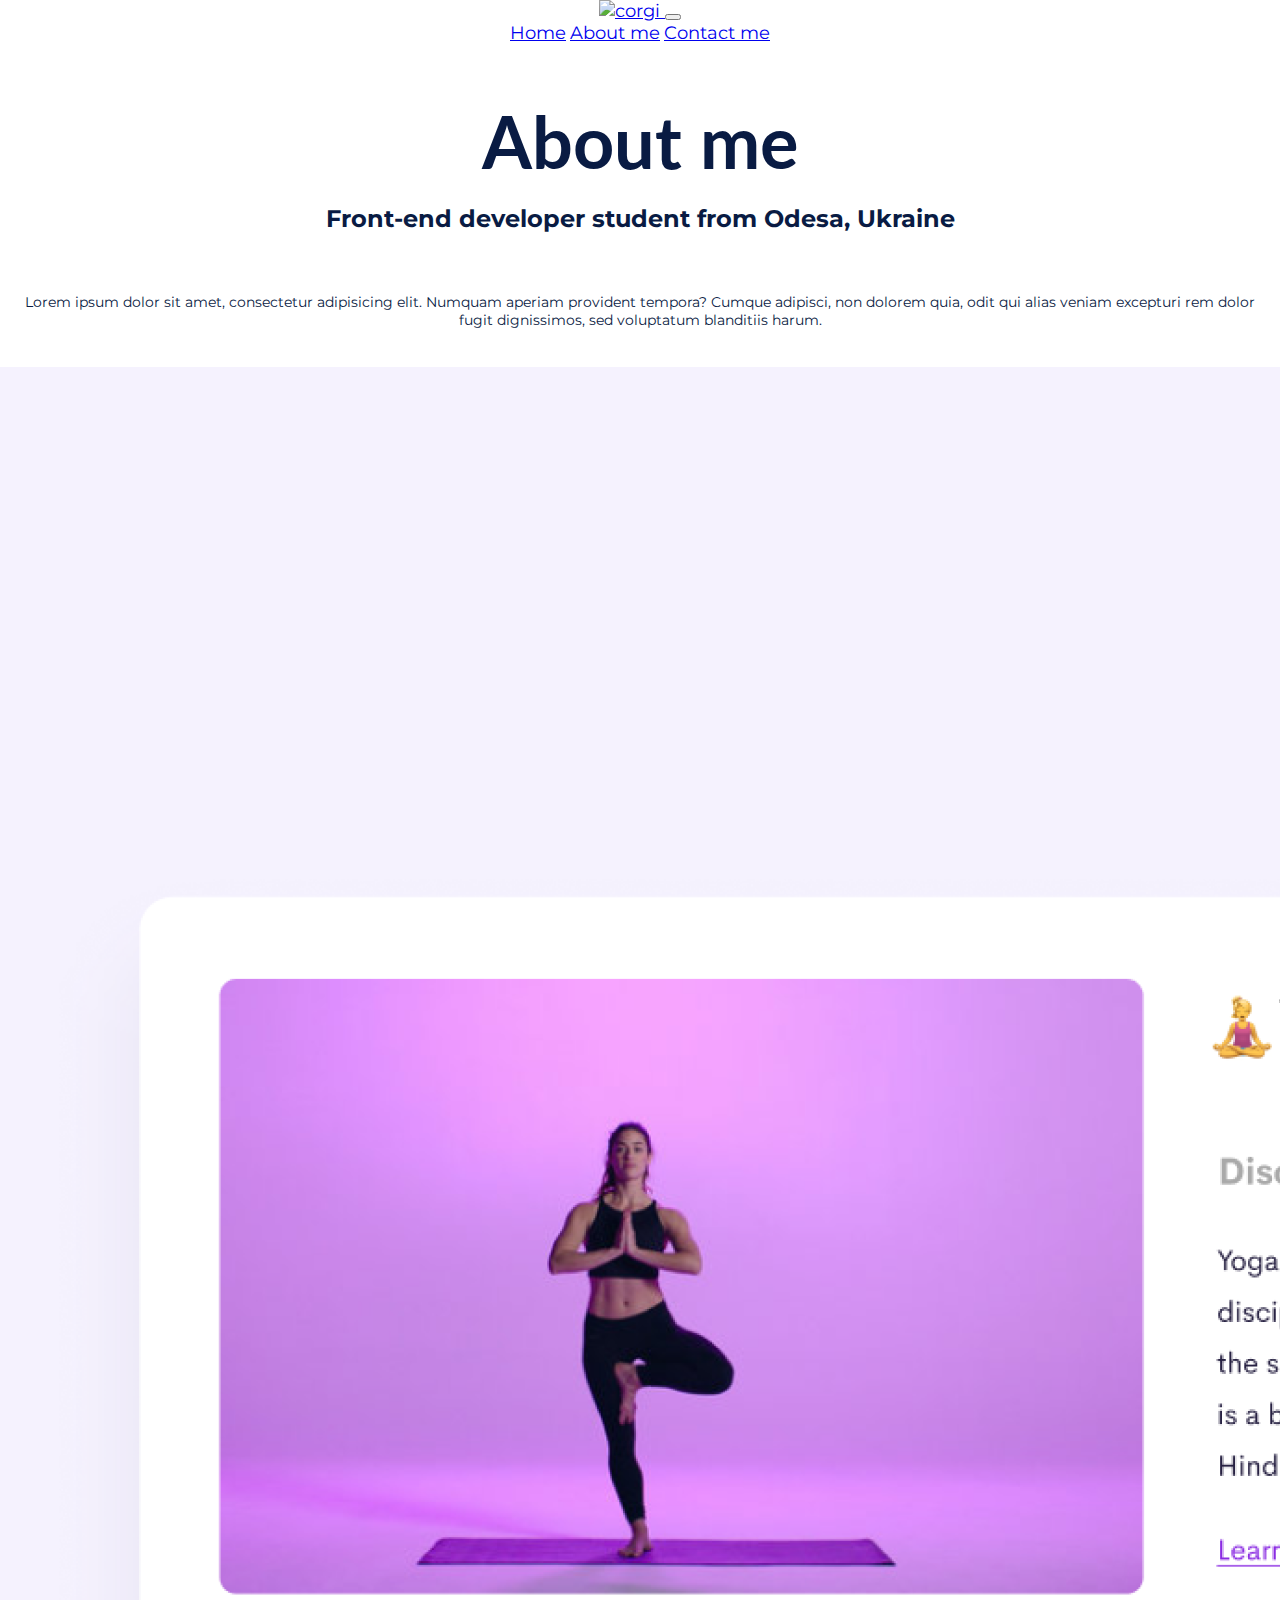
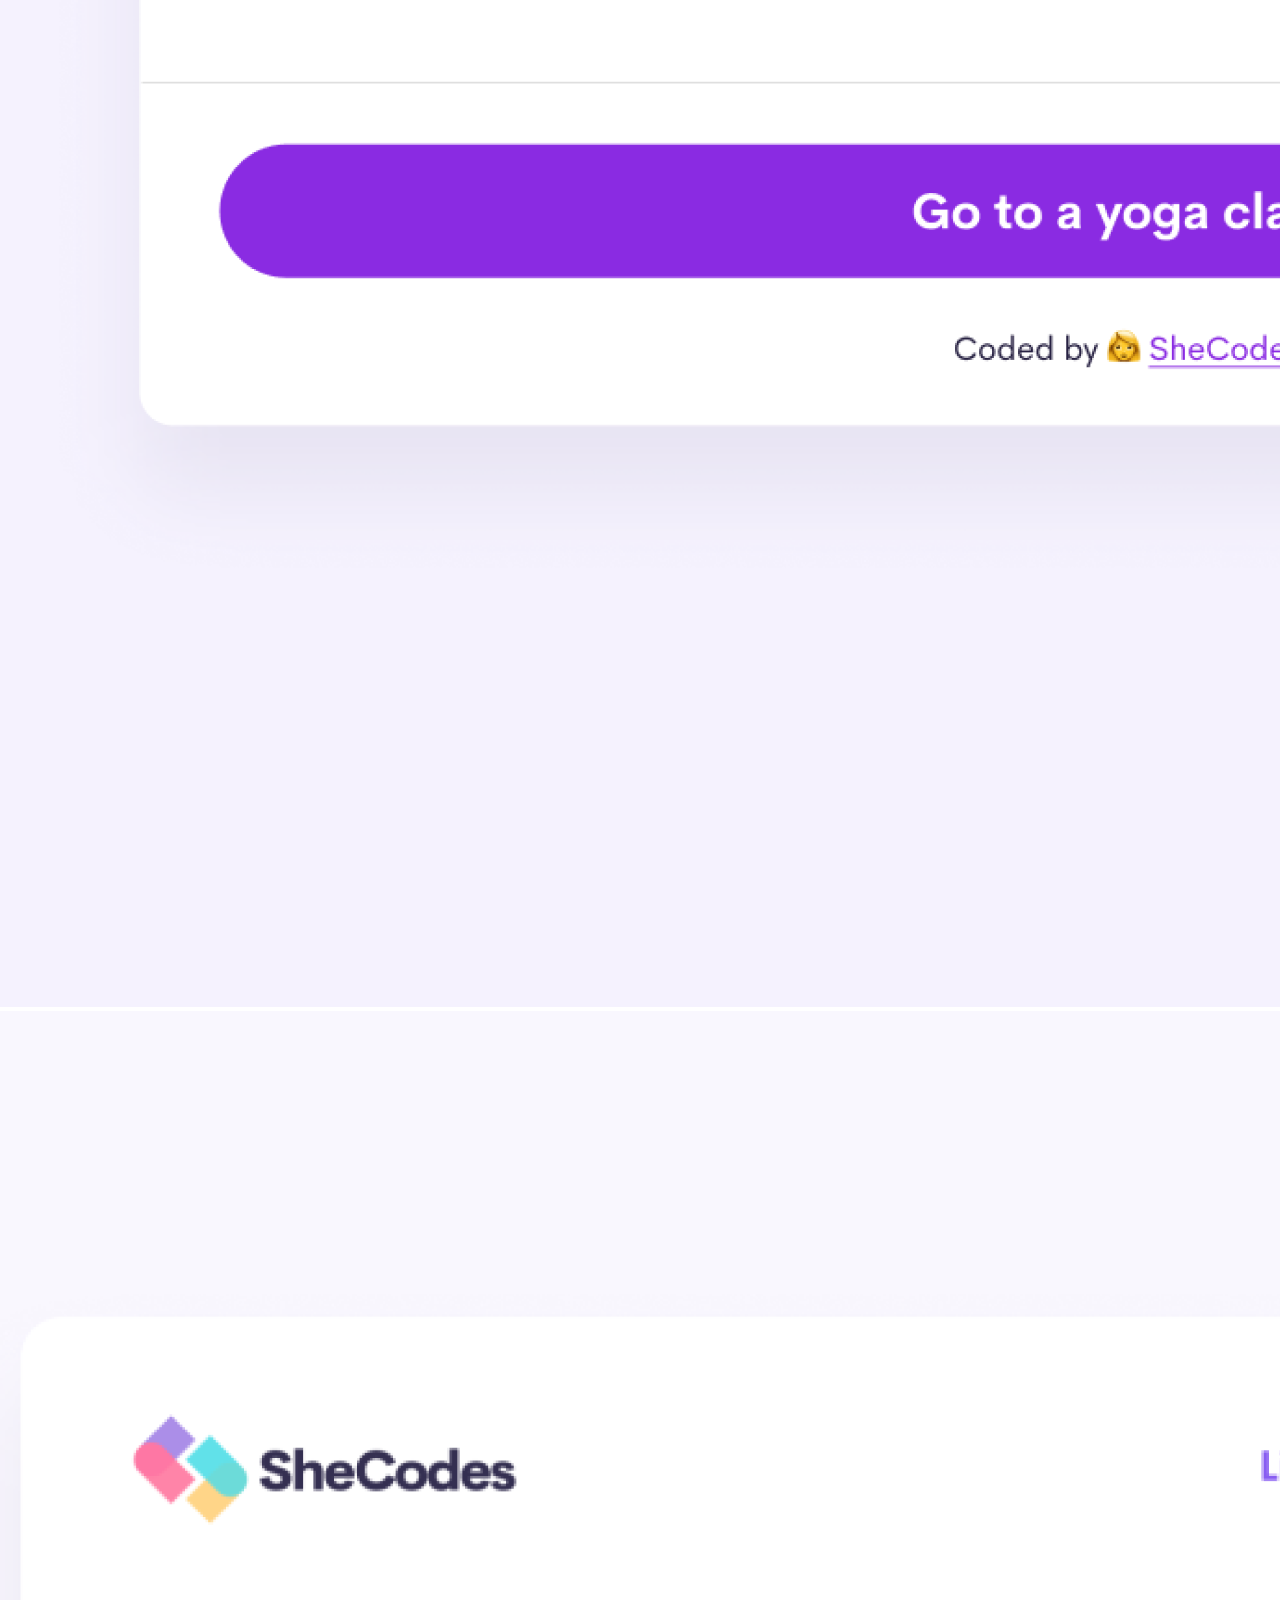
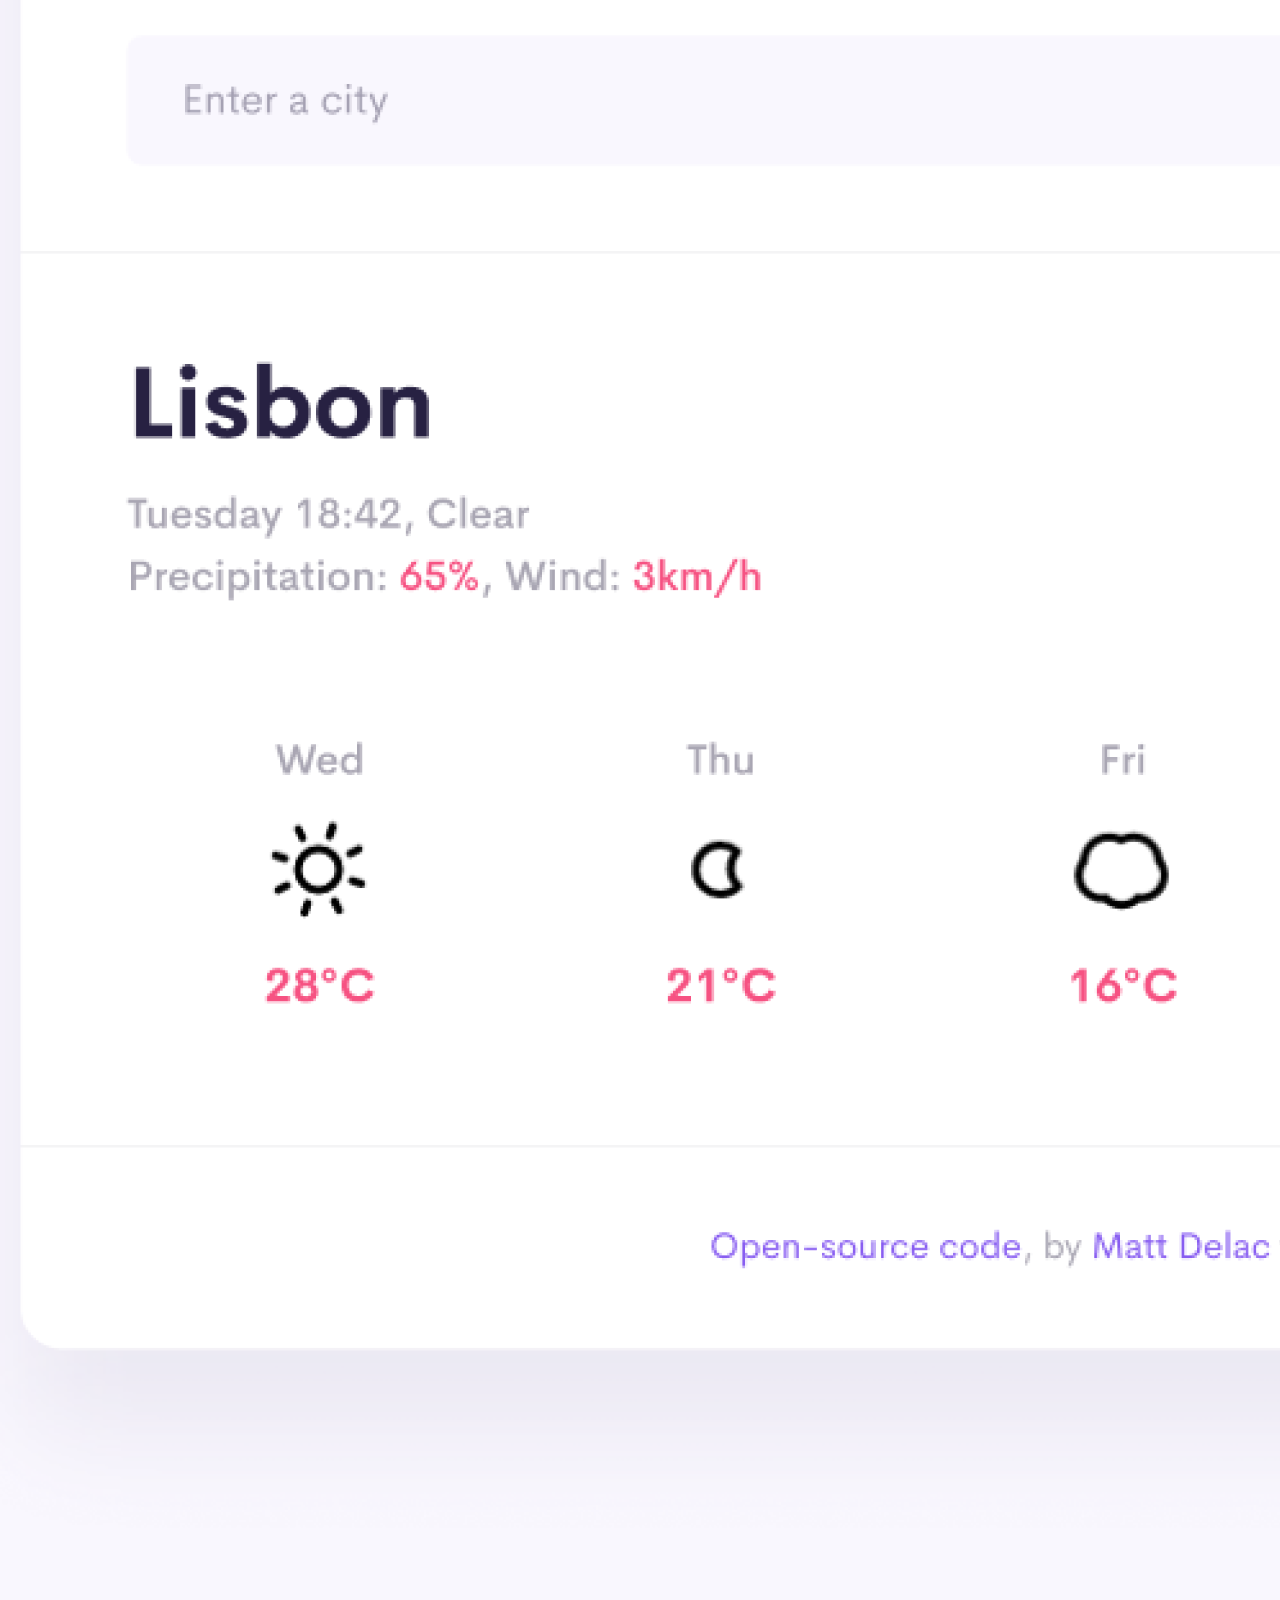
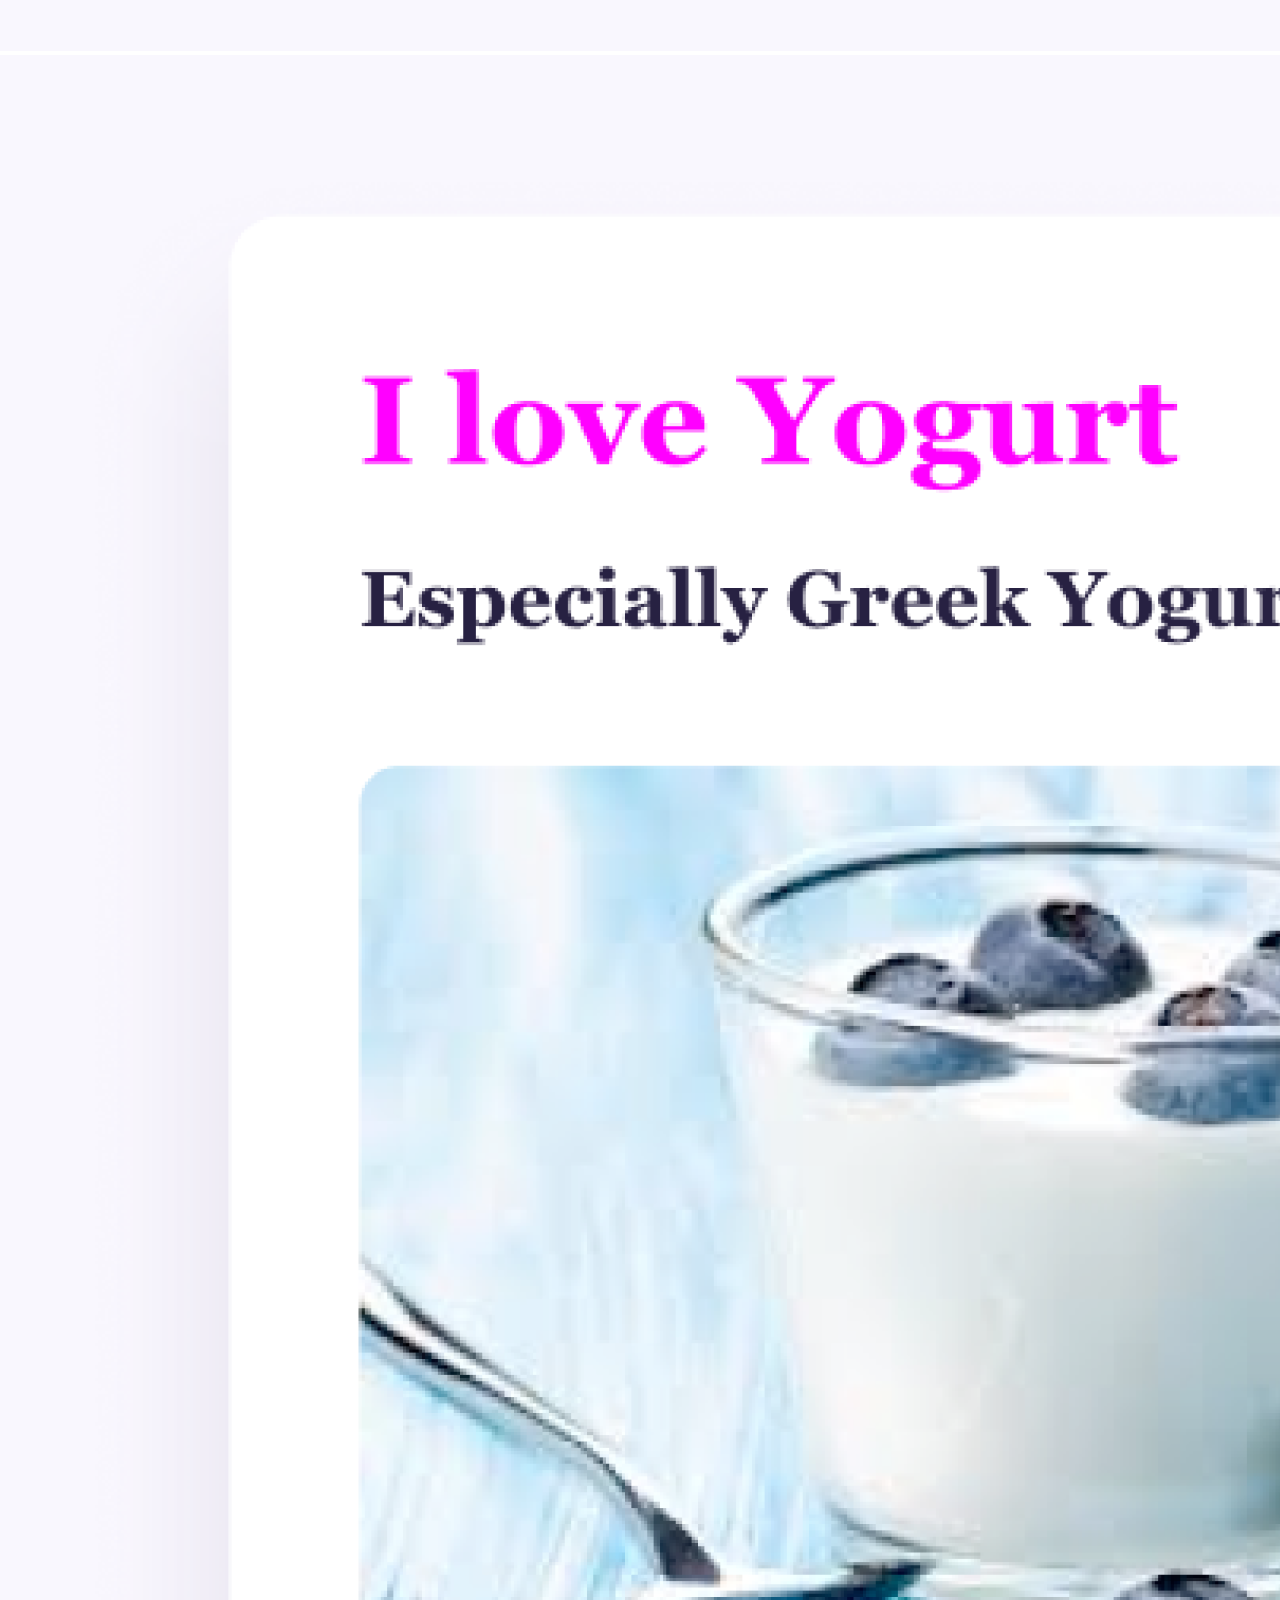
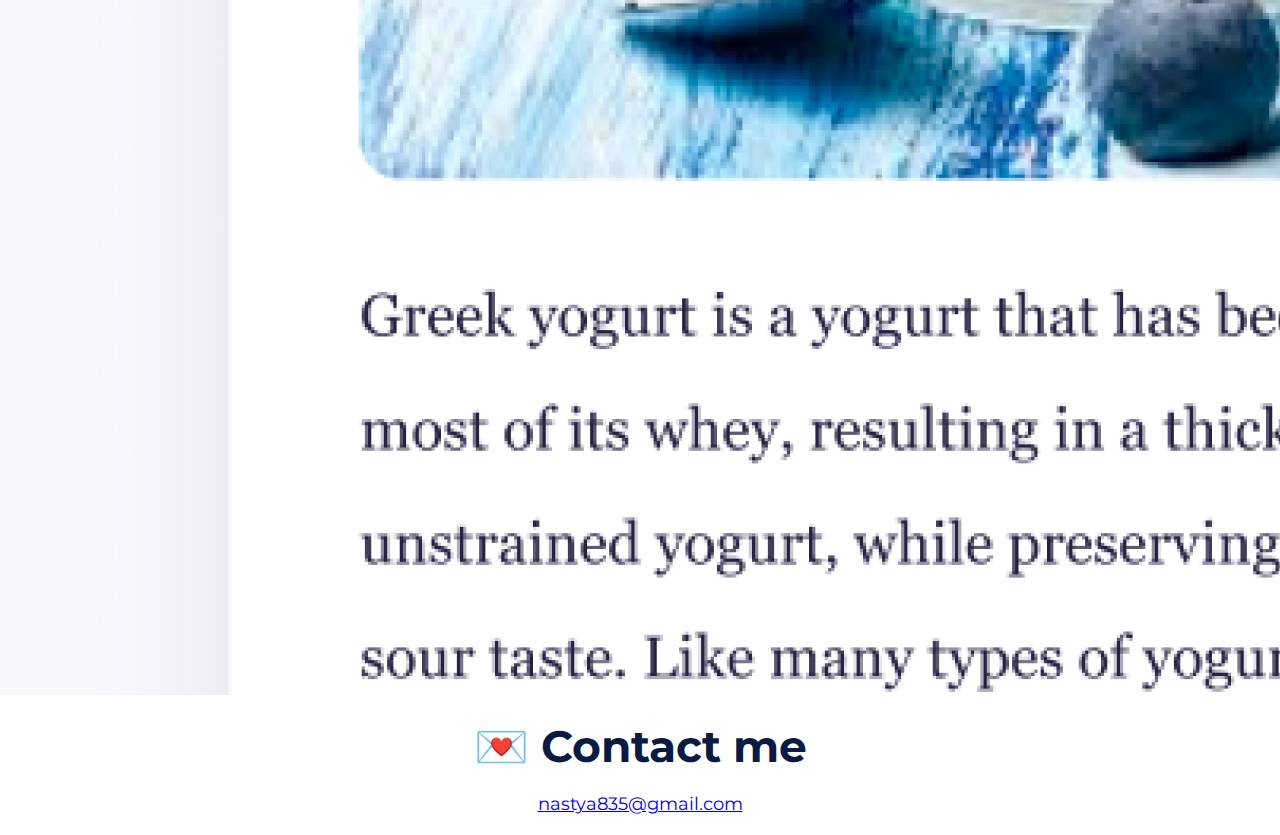
==== about.html @ ecb7d4e4 "Initial commit" ====
<!DOCTYPE html>
<html lang="en">
<head>
    <meta charset="UTF-8">
    <meta name="viewport" content="width=device-width, initial-scale=1.0">
    <meta name="description" content="Anastasiia Khalupska is a front-end developer based in Europe, Poland, check out her projects and e-mail to contact">
    <title>About me - Front-end developer - Anastasiia Khalupska</title>
    <link rel="preconnect" href="https://fonts.googleapis.com">
    <link rel="preconnect" href="https://fonts.gstatic.com" crossorigin>
    <link href="https://fonts.googleapis.com/css2?family=Lato:wght@700&family=Montserrat:wght@400;500&display=swap" rel="stylesheet">
    <link href="https://cdn.jsdelivr.net/npm/bootstrap@5.3.0/dist/css/bootstrap.min.css" rel="stylesheet" integrity="sha384-9ndCyUaIbzAi2FUVXJi0CjmCapSmO7SnpJef0486qhLnuZ2cdeRhO02iuK6FUUVM" crossorigin="anonymous">
    
    <link rel="stylesheet" type="text/css" href="src/styles.css">
</head>
<body>
    <div class="container">

        <nav class="navbar navbar-expand-lg bg-body-tertiary">
            <div class="container-fluid">
            <a class="navbar-brand" href="#">
                <img class="img-fluid" src="https://cdn-icons-png.flaticon.com/512/4600/4600273.png" alt="corgi" width="40px">
            </a>
            <button class="navbar-toggler" type="button" data-bs-toggle="collapse" data-bs-target="#navbarNavAltMarkup" aria-controls="navbarNavAltMarkup" aria-expanded="false" aria-label="Toggle navigation">
                <span class="navbar-toggler-icon"></span>
            </button>
            <div class="collapse navbar-collapse" id="navbarNavAltMarkup">
                <div class="navbar-nav">
                <a class="nav-link" aria-current="page" href="index.html">Home</a>
                <a class="nav-link active" href="about.html">About me</a>
                <a class="nav-link" href="about.html#mail">Contact me</a>
                </div>
            </div>
            </div>
        </nav>

<div class="about-me-container text-center">
    <h1 class="title">About me</h1>
    <h2 class="about mb-4">Front-end developer student from Odesa, Ukraine</h2>
    <p class="fs-6 text pt-3">Lorem ipsum dolor sit amet, consectetur adipisicing elit. Numquam aperiam provident tempora? Cumque adipisci, non dolorem quia, odit qui alias veniam excepturi rem dolor fugit dignissimos, sed voluptatum blanditiis harum.
    </p>
</div>

<div class="container">
    <div class="row">
    <div class="col-sm-4 mb-4">
        <img src="images/yoga.png"
                class="img-fluid rounded shadow p-3 mb-2 bg-body-tertiary rounded p-2 border"
                alt="yoga"
        />
            </div>
            <div class="col-sm-4 mb-4">
            <img
                src="images/weather.png"
                class="img-fluid rounded shadow shadow p-3 mb-2 bg-body-tertiary rounded border"
                alt="weather"
        />
            </div>
            <div class="col-sm-4 mb-4">
            <img 
                src="images/yogurt.png"
                class="img-fluid rounded shadow shadow p-3 mb-2 bg-body-tertiary rounded border"
                alt="yogurt"
        />
            </div>

    <footer class="text-center mt-4 mb-2">
        <strong><h2 class="contact sm fs-1 fw-bold mt-1">💌 Contact me</h2> </strong>
        <a class="link-underline-light" href="mailto:nastya835@gmail.com" id="mail">nastya835@gmail.com</a>
    </footer>
</div>

<script src="https://cdn.jsdelivr.net/npm/@popperjs/core@2.11.8/dist/umd/popper.min.js" integrity="sha384-I7E8VVD/ismYTF4hNIPjVp/Zjvgyol6VFvRkX/vR+Vc4jQkC+hVqc2pM8ODewa9r" crossorigin="anonymous"></script>
<script src="https://cdn.jsdelivr.net/npm/bootstrap@5.3.0/dist/js/bootstrap.min.js" integrity="sha384-fbbOQedDUMZZ5KreZpsbe1LCZPVmfTnH7ois6mU1QK+m14rQ1l2bGBq41eYeM/fS" crossorigin="anonymous"></script>
</body>
</html>
---- src/styles.css ----
:root {
    --main-text-color: rgb(9, 27, 67);
    --btn-color: #d3a4f3fe;
    --secondary-btn-color: rgb(53, 13, 92);
    --main-text: 'Montserrat';
    --main-heading: 'Lato';
    --main-heading-color: #160836;
    --main-bg-color: #FFF;
}

body {
    font-family: var(--main-text);
    font-size: 14px;
    background-color: var(--main-bg-color);
    color: var(--main-text-color);
    margin: 0;
}

.container {
    text-align: center;
    margin: 0 auto;
    background-color: #FFF;
    padding: 0;
    overflow-x: hidden;
}

h1 {
    font-size: 48px;
    font-family: var(--main-heading);
    margin: 60px 0 20px 0;
}

h2 {
    font-size: 28px;
    margin-bottom: 60px;
}

a {
    font-family: var(--main-text);
    font-size: 18px;
}

.links {
    display: flex;
    justify-content: center;
    gap: 30px;
    margin-bottom: 70px;
}

.link_about {
    border: 2px solid #000;
    text-decoration: none;
    padding: 18px 28px;
    color: var(--main-text-color);
    font-family: var(--main-text);
    font-size: 22px;
    background-color: var(--btn-color);
    box-shadow: 2px 3px 3px rgb(16, 34, 78, 0.8);
    transition: cubic-bezier(0.39, 0.575, 0.565, 1);
    cursor: pointer;
}

.link_contact {
    border: 2px solid #000;
    text-decoration: none;
    padding: 18px 18px;
    color: var(--btn-color);
    font-family: var(--main-text);
    font-size: 22px;
    background-color: var(--secondary-btn-color);
    box-shadow: 2px 3px 3px rgb(16, 34, 78, 0.8);
    transition: cubic-bezier(0.39, 0.575, 0.565, 1);
    cursor: pointer;
}

.link_about:hover {
    background: var(--secondary-btn-color);
    box-shadow: 0 0 5px 1px #EAEACF;
    color: var(--btn-color);
}

.link_contact:hover {
    background: var(--btn-color);
    box-shadow: 0 0 5px 1px #EAEACF;
    color: var(--secondary-btn-color);
}

.title {
    font-size: 72px;
    font-family: var(--main-heading);
    margin: 30px 0 20px;
}

.about {
    font-size: 24px;
}

.contact {
    font-size: 44px;
    margin: 20px;
}

footer {
    padding-bottom: 20px;
}

.nav-link {
    font-family: var(--main-text);
    font-size: 18px;
    font-weight: 400px;
}

.about-me-container {
    padding: 24px;
}

.navbar {
    position: sticky;
    top: -1px;
}

.btn {
    color: var(--secondary-btn-color);
    background-color: var(--btn-color);
    border: 1px groove var(--secondary-btn-color);
}

.btn:hover {
    color: var(--btn-color);
    background-color: var(--secondary-btn-color);
    border: 1px groove var(--btn-color);
}

@media (max-width: 370px) {

    a {
        align-items: center;
    }

    .links {
        margin: 0 auto;
    }

    .link_contact, .link_about {
        font-size: 15px;
    }

    h1 {
        font-size: 36px;
        padding: 10px;
        margin-top: 15px;
    }

    h2 {
        font-size: 24px;
    }

    .website {
        display: none;
    }

    .title {
        font-size: 36px;
        padding: 10px;
        margin-top: 0;
    }

    .btn {
        width: 260px;
    }
}
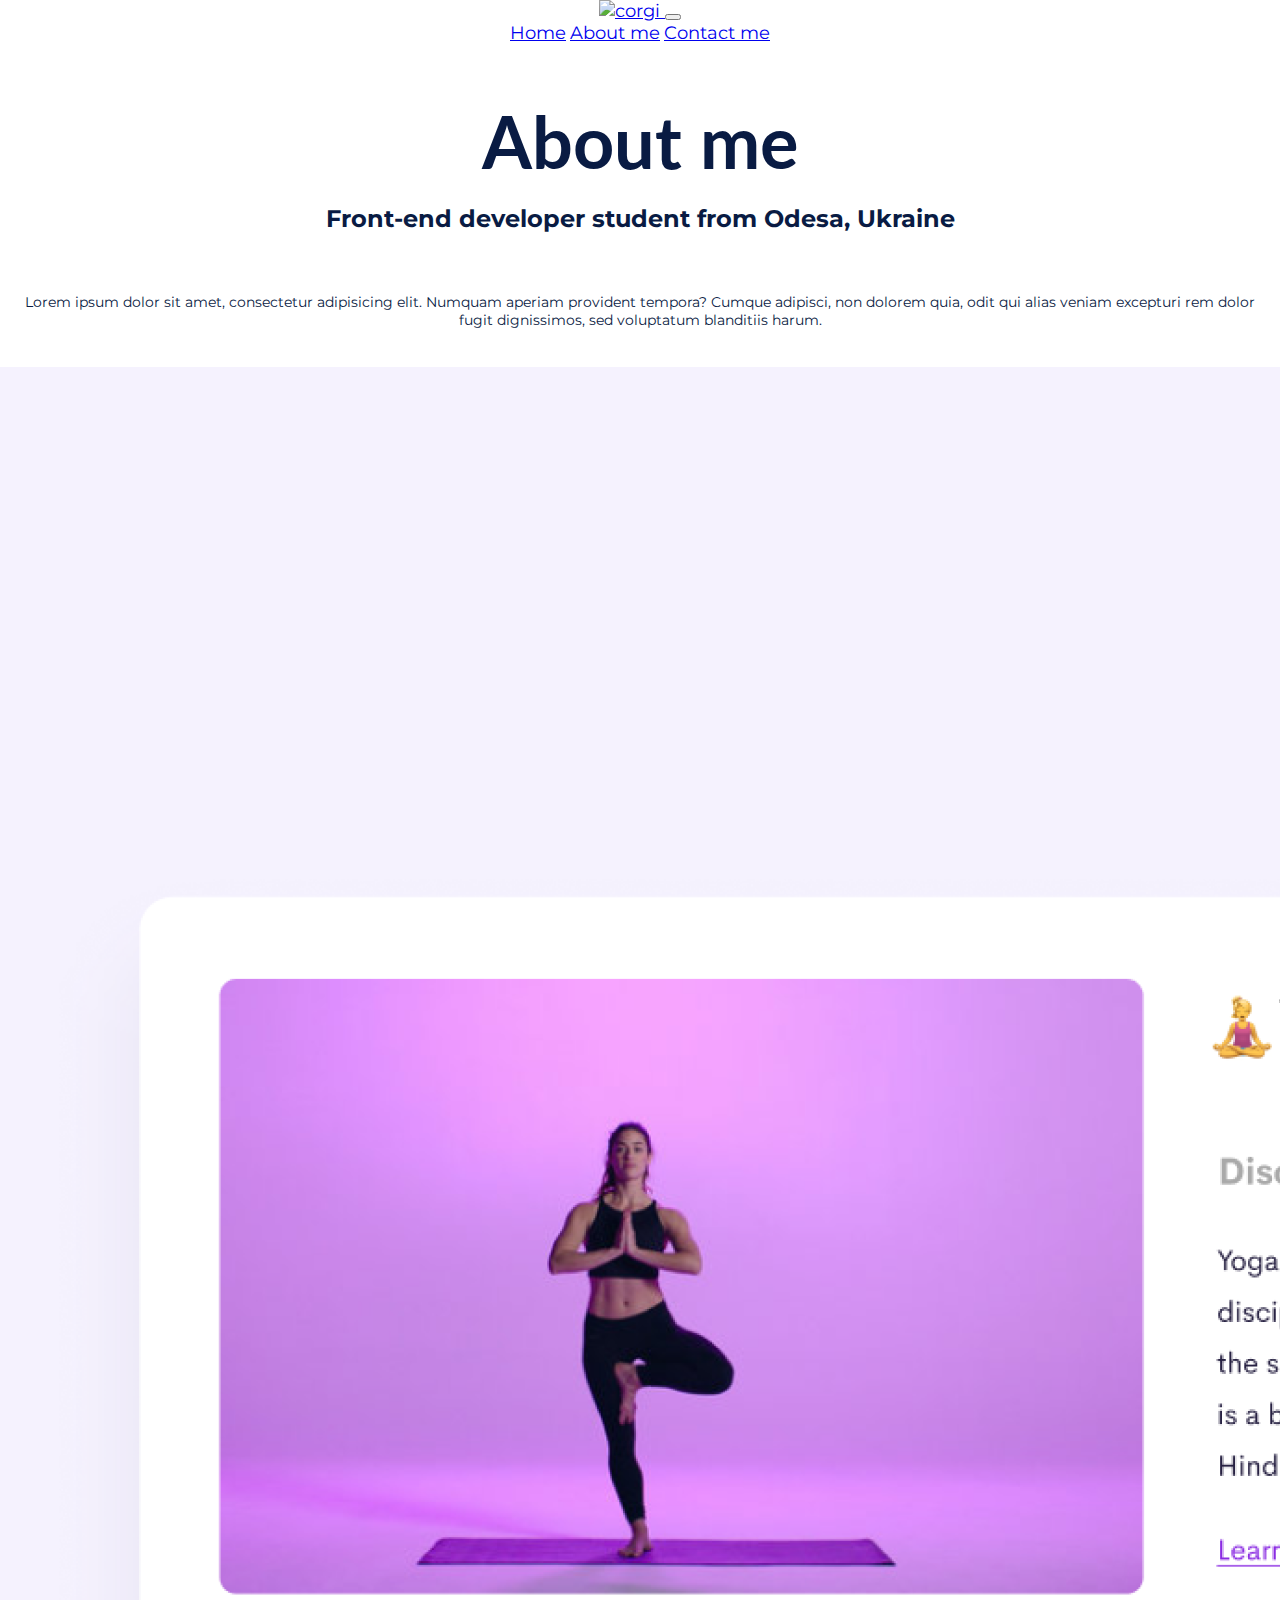
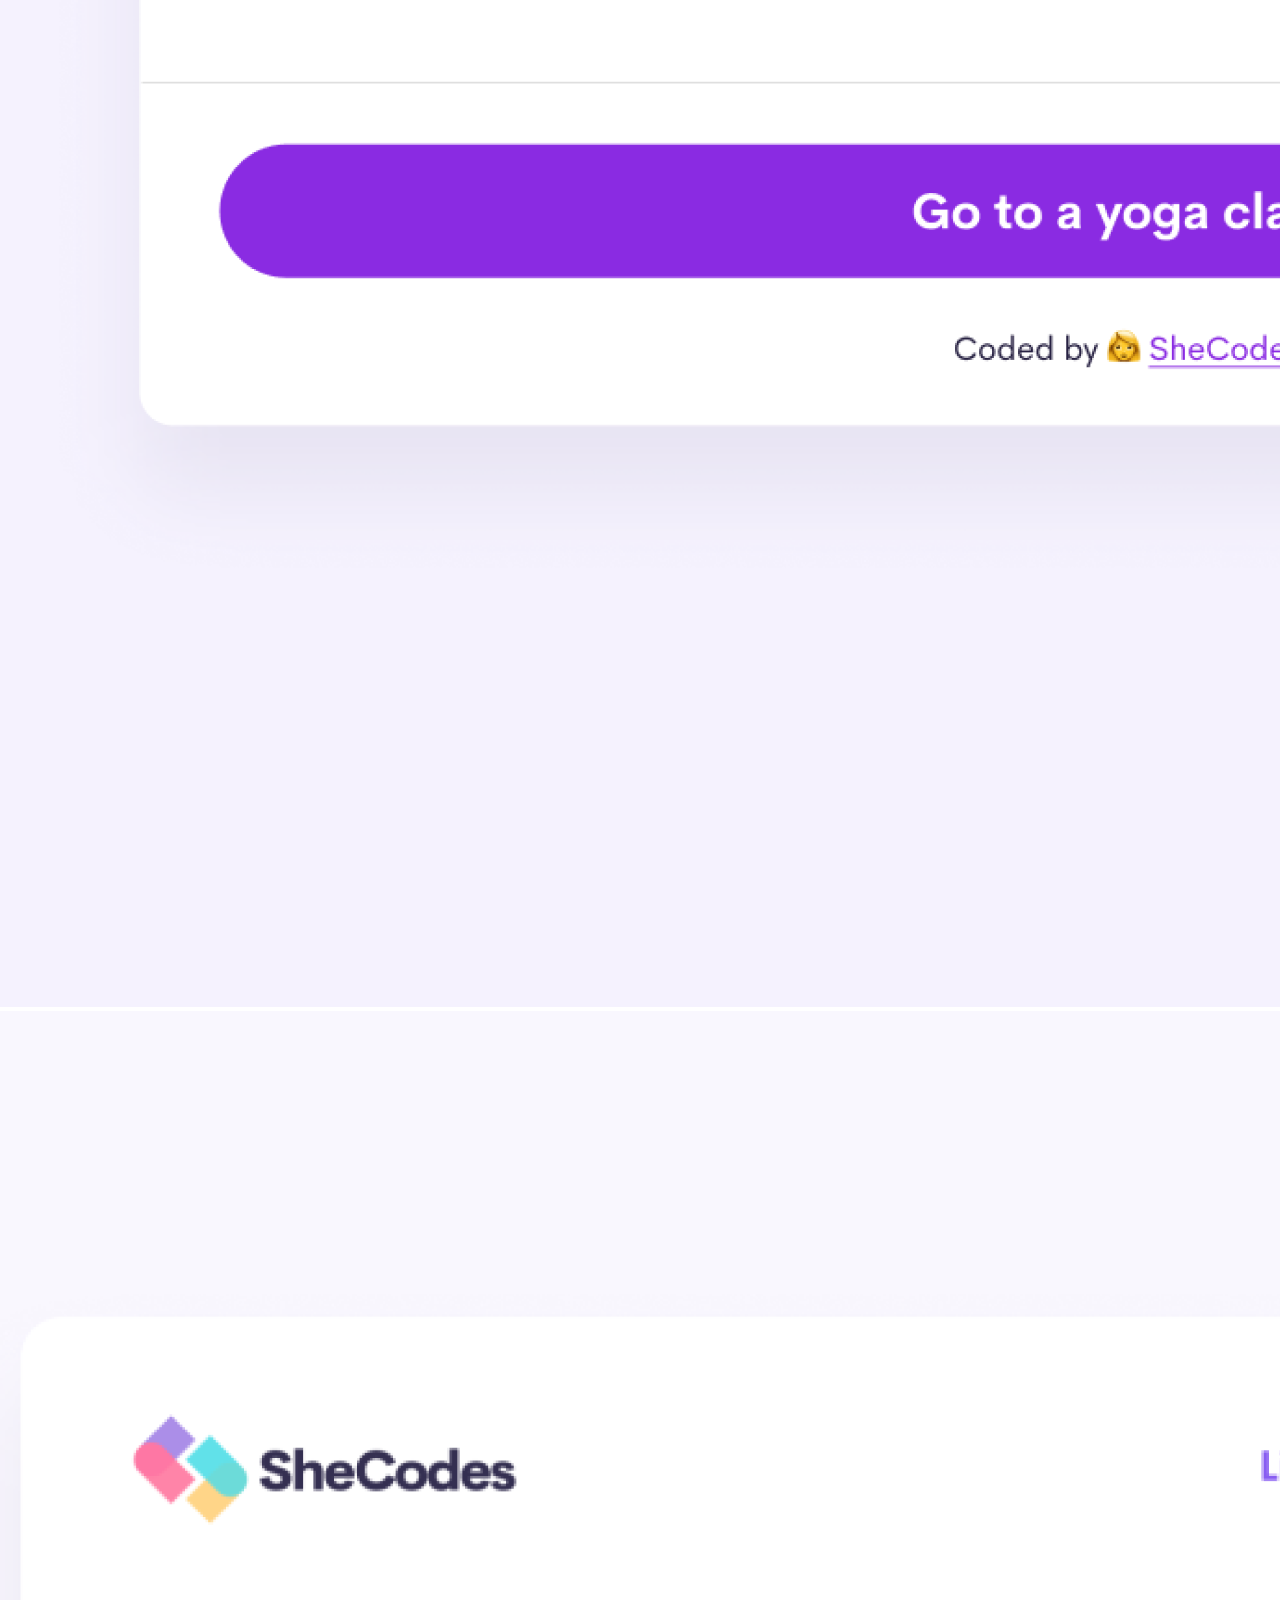
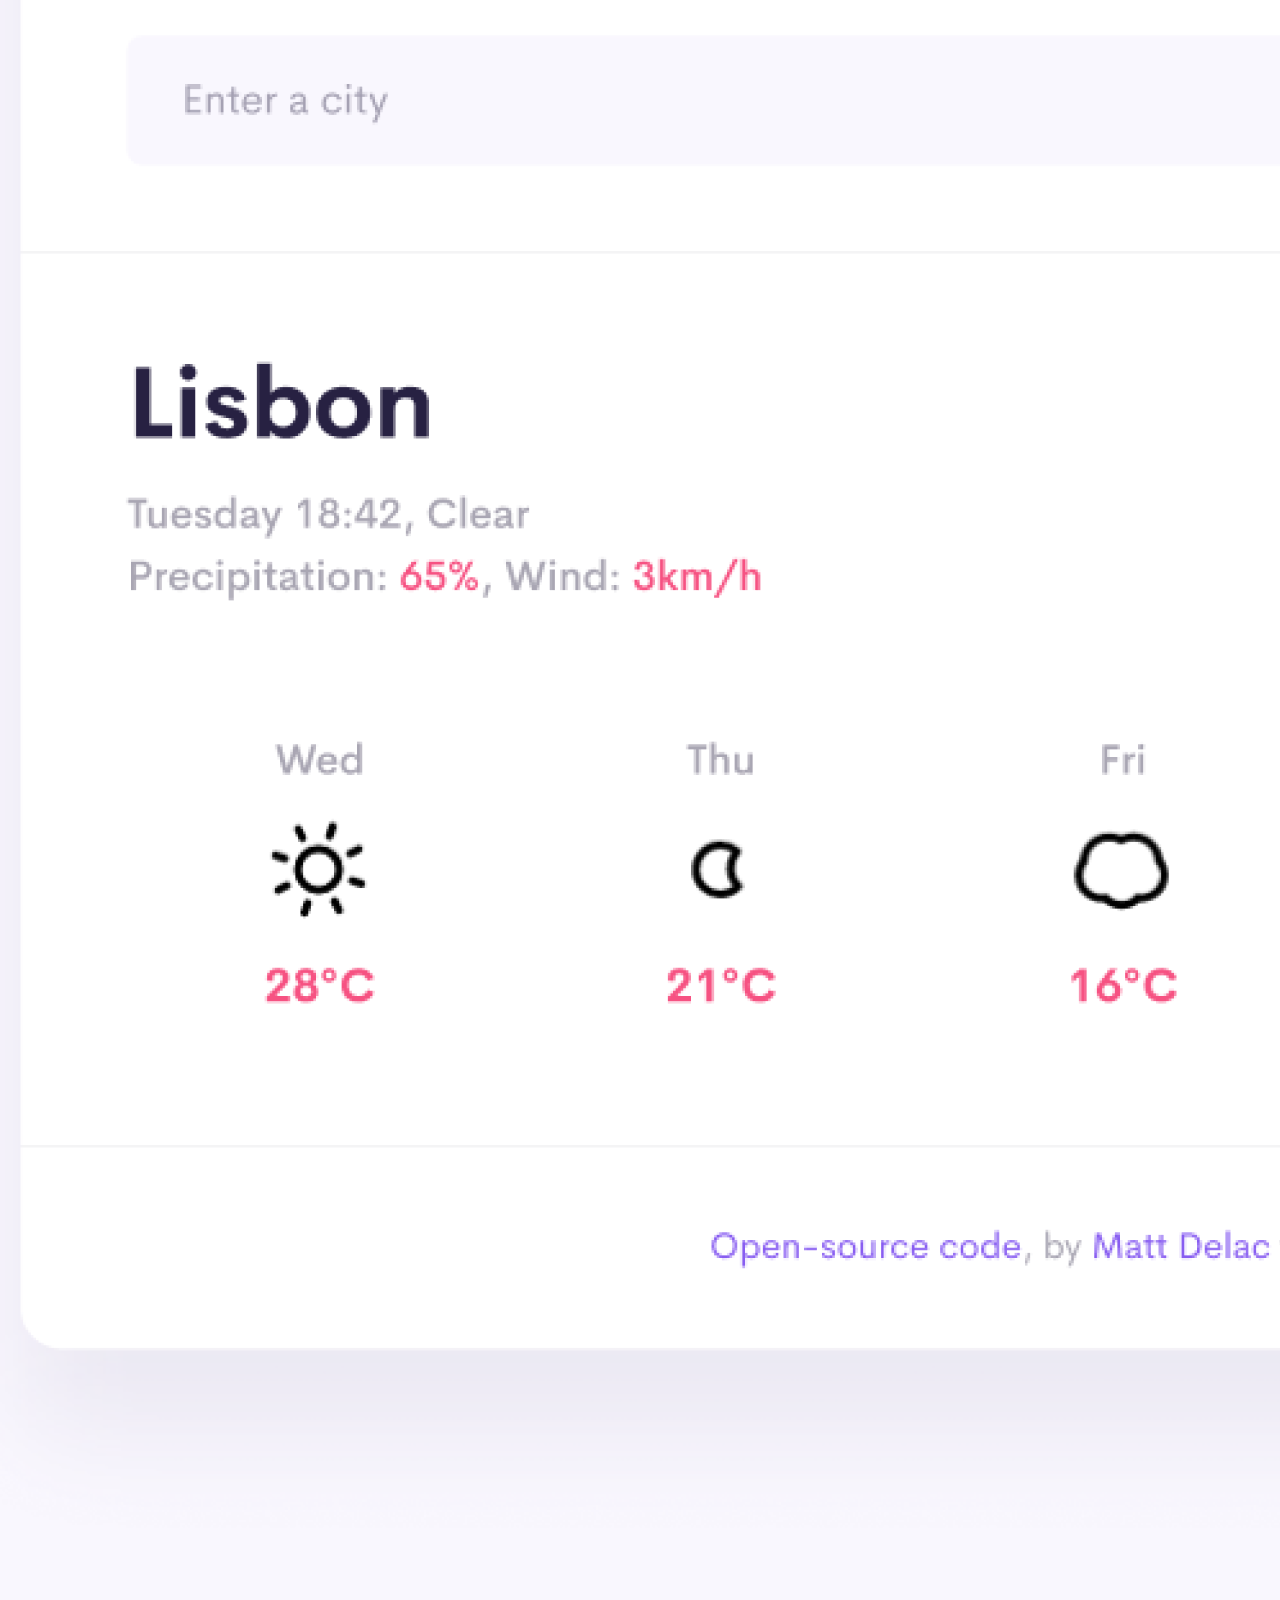
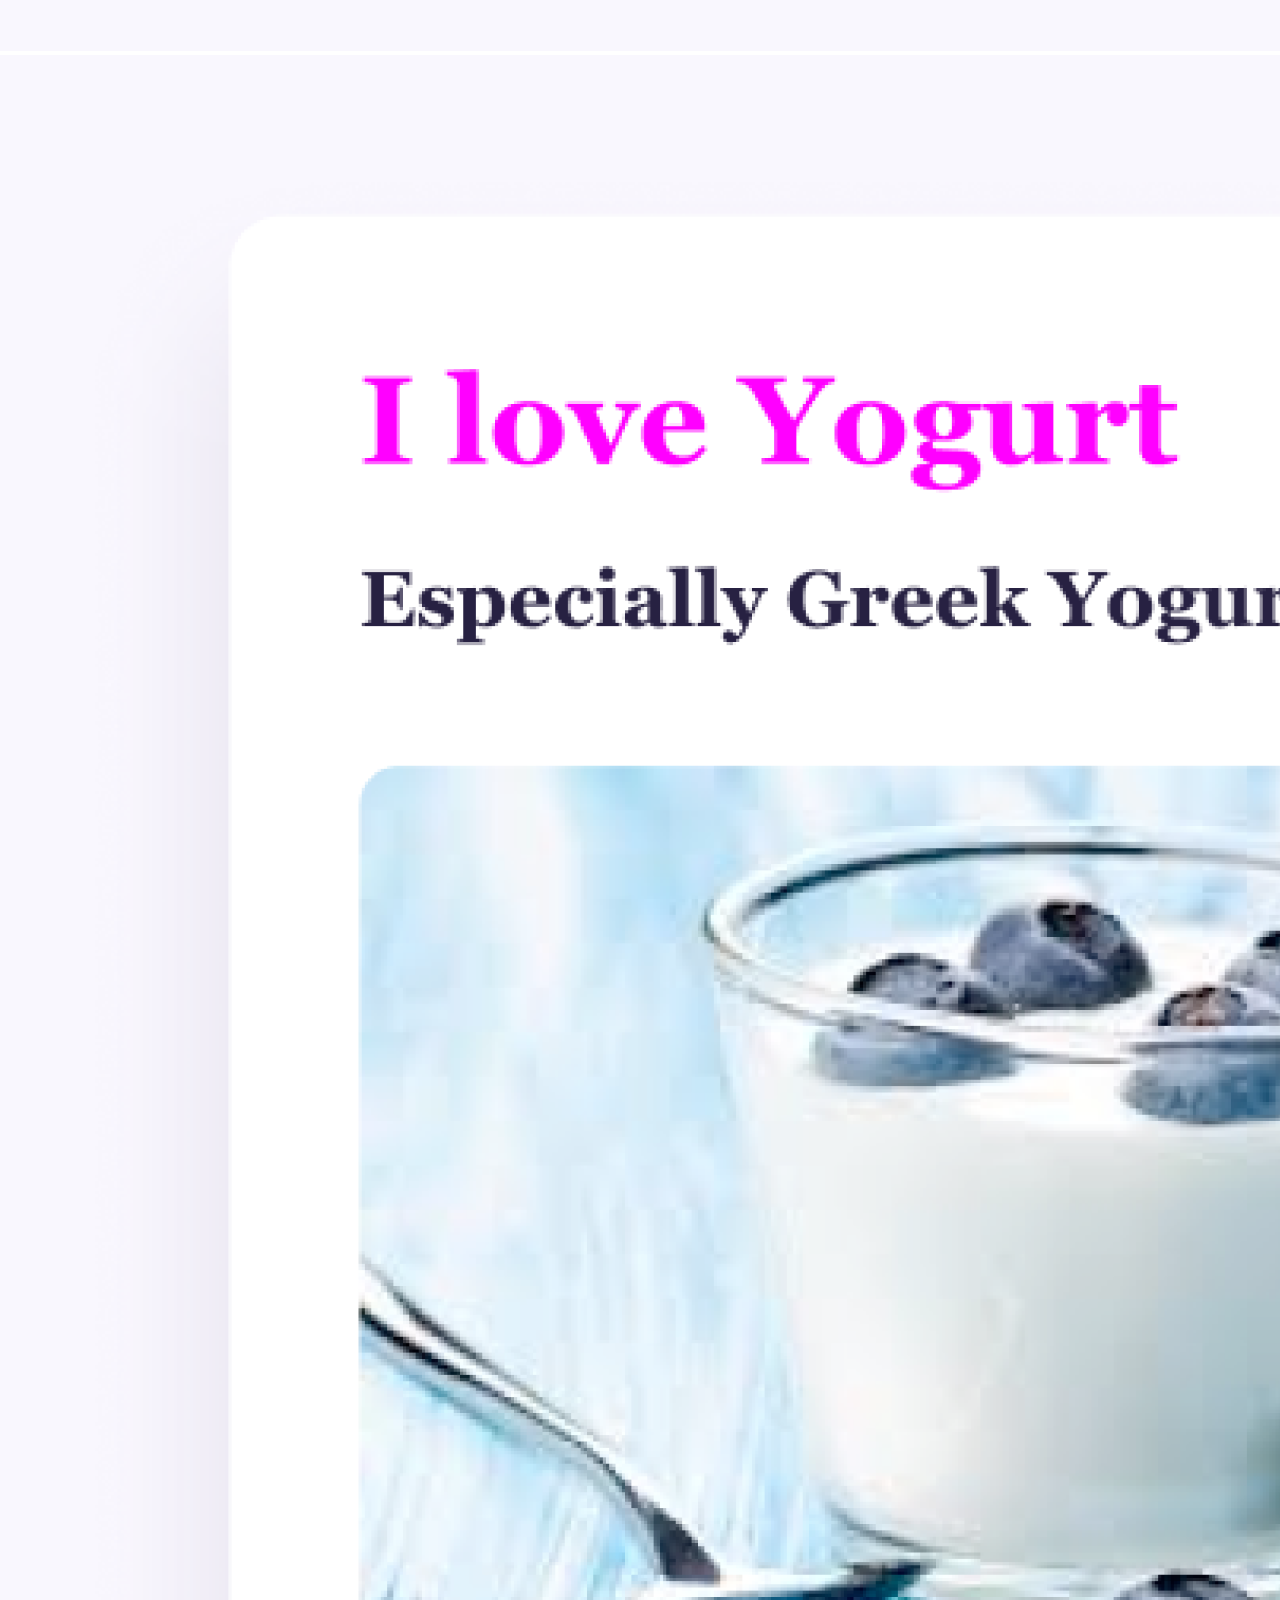
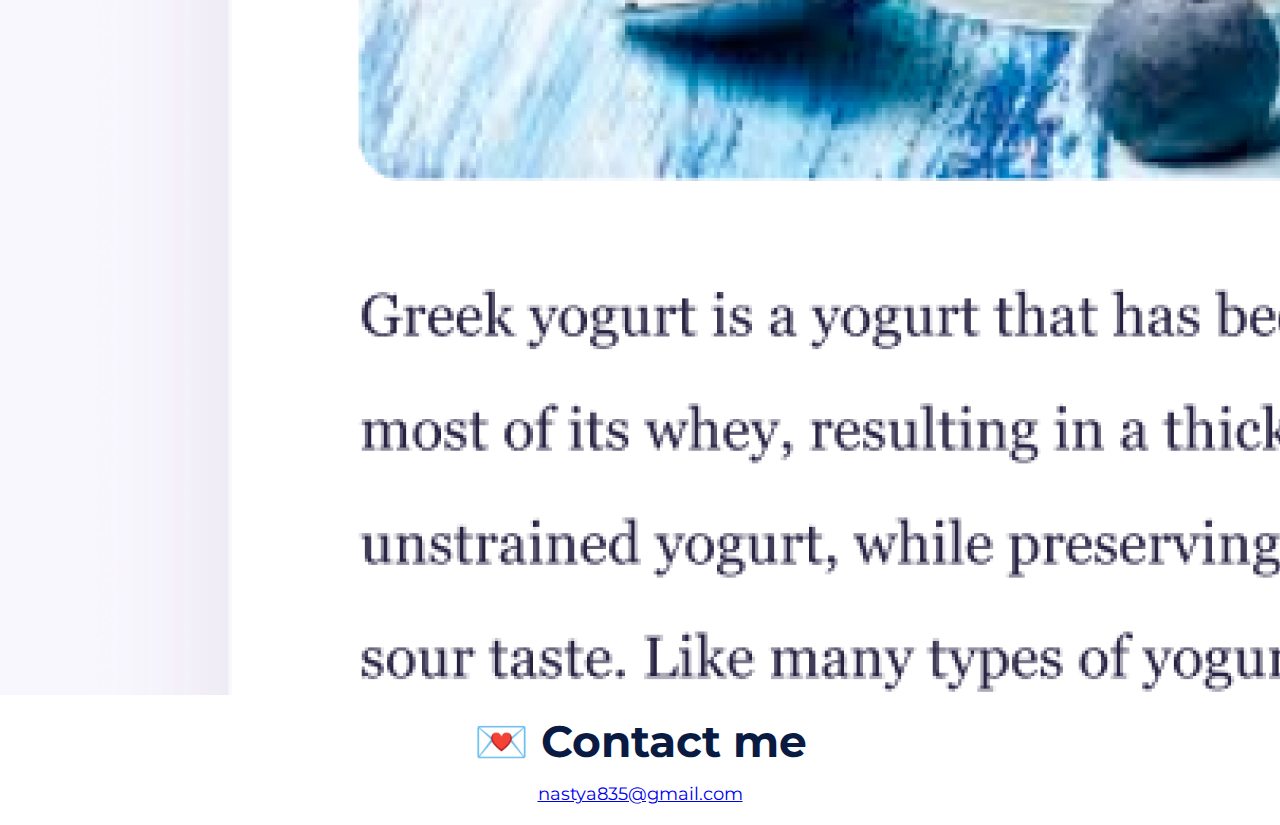
==== commit 6492fe1c: "changed margins in contacts" ====
--- a/about.html
+++ b/about.html
@@ -63,7 +63,7 @@
         />
             </div>
 
-    <footer class="text-center mt-4 mb-2">
+    <footer class="text-center mt-2 mb-4">
         <strong><h2 class="contact sm fs-1 fw-bold mt-1">💌 Contact me</h2> </strong>
         <a class="link-underline-light" href="mailto:nastya835@gmail.com" id="mail">nastya835@gmail.com</a>
     </footer>
--- a/src/styles.css
+++ b/src/styles.css
@@ -97,7 +97,7 @@
 
 .contact {
     font-size: 44px;
-    margin: 20px;
+    margin: 15px;
 }
 
 footer {
@@ -131,7 +131,7 @@
     border: 1px groove var(--btn-color);
 }
 
-@media (max-width: 370px) {
+@media (max-width: 450px) {
 
     a {
         align-items: center;
